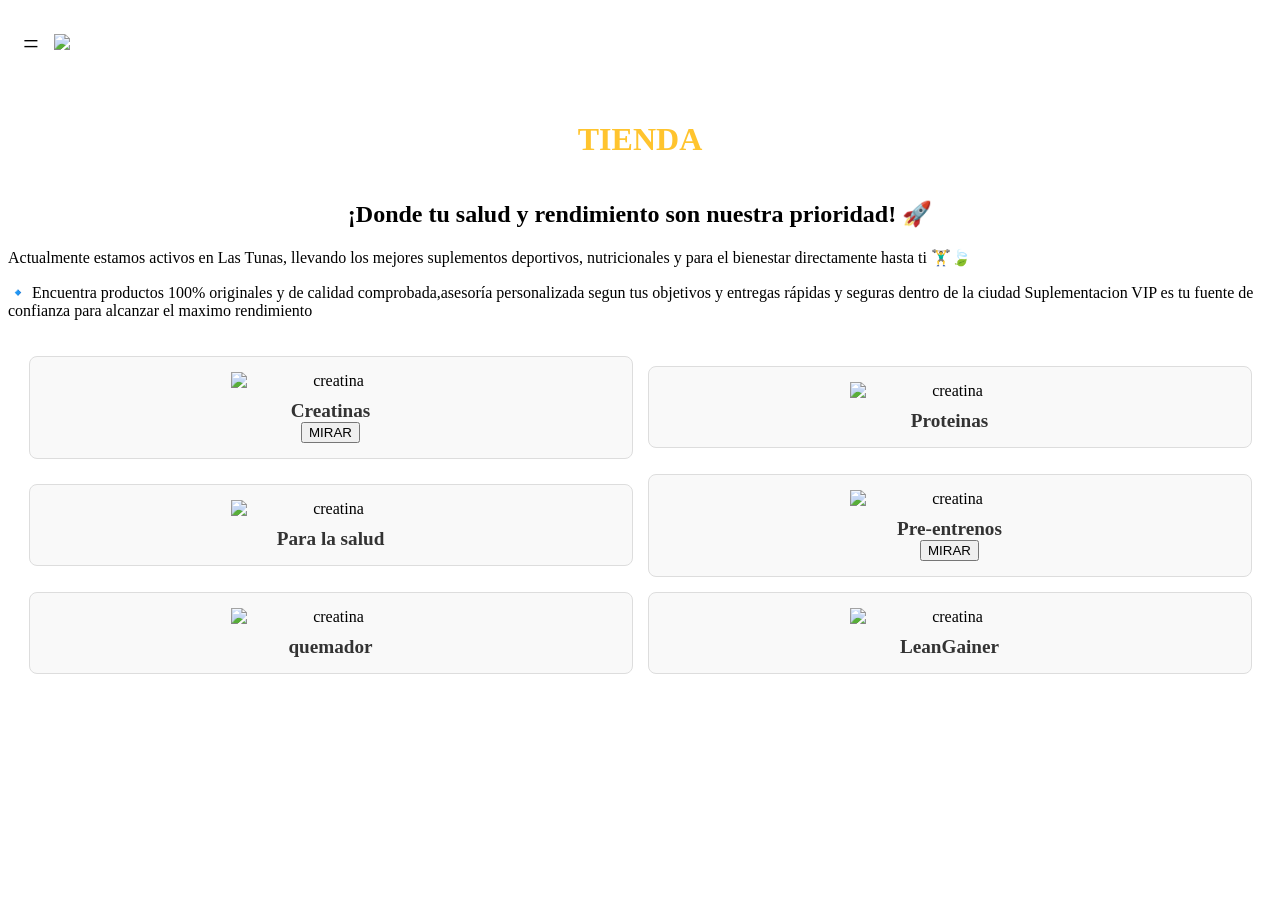
==== index.html @ 537a63cb "Add files via upload" ====
<!DOCTYPE html>
<html lang="es">
<head>
    <meta charset="UTF-8">
    <meta name="viewport" content="width=device-width, initial-scale=1.0">
    <title>SUPLEMENTOS VIP</title>
    <link rel="stylesheet" href="estilos.css">
</head>
<body>
     <!--barra de navegacion-->
    <header>
        <input type="checkbox" id="open-menu">
        <label for="open-menu" class="abrir-boton-nav" role="button">=</label>
        <div class="contenedor-logo">
            <img class="logo"   src="/IMAGENES/logo.png" >
        </div>
        <nav class="nav ">
            <ul class="lista-nav">
                <li ><a href="/categorias/creatinas/creatinas.html"></a>Creatinas</li>
                <li href="#">Proteinas</li>
                <li href="#">para la salud</li>
                <li href="#">pre-entrenos</li>
                <li href="#">quemador</li>
                <li href="#">LeanGainer</li>
            </ul>
        </nav>
    </header>
    <H1 class="titulo">TIENDA</H1>
     <h2>¡Donde tu salud y rendimiento son nuestra prioridad! 🚀</h2>
<p>Actualmente estamos activos en Las Tunas, llevando los mejores suplementos deportivos, nutricionales y para el bienestar directamente hasta ti 🏋️‍♂️🍃</p>
<p>
🔹 Encuentra productos 100% originales y de calidad comprobada,asesoría personalizada segun tus objetivos y entregas rápidas y seguras dentro de la ciudad 
Suplementacion VIP es tu fuente de confianza para alcanzar el maximo rendimiento</p>
    <!--contenedor principal para la cuadricula de productos -->
    <div class="contenedor-productos">
        <!--tarjeta para la creatina-->
        <div class="tarjeta-creatina">
            <img src="imagenes/IMG.jpg" alt="creatina" width="200">
            <h3>Creatinas</h3>
            <form >
                <input class="boton-creatina" type="submit" value="MIRAR" >
            </form>
        </div>
        <div class="tarjeta-proteina">
            <img src="imagenes/IMG.jpg" alt="creatina" width="200">
            <h3>Proteinas</h3>
        </div>
        <div class="tarjeta-salud">
            <img src="imagenes/IMG.jpg" alt="creatina" width="200">
            <h3>Para la salud</h3>
        </div>
         <div class="tarjeta-preentrenos">
            <img src="imagenes/IMG.jpg" alt="creatina" width="200">
            <h3>Pre-entrenos</h3>
            <form >
                <input class="boton-creatina" type="submit" value="MIRAR" >
            </form>
        </div>
        <div class="tarjeta-quemador">
            <img src="imagenes/IMG.jpg" alt="creatina" width="200">
            <h3>quemador</h3>
        </div>
        <div class="tarjeta-gainer">
            <img src="imagenes/IMG.jpg" alt="creatina" width="200">
            <h3>LeanGainer</h3>
    </div>  
    
    </div>  
    
</body>
</html>
---- estilos.css ----
header{
    position: relative;
    display: flex;
    align-items: center;
    top: 0;
    left: 0;
    width: 100%;
    background-color: white;
    z-index: 1001;
}

body{
    padding-top: 10px; /* evita que el contenido quede tapado por el header fijo, ajusta según altura real */
}

body{
    background-color: white;
} 


.contenedor-productos{
    display: flex;
    flex-wrap: wrap;
    flex-direction: row;
    height: auto; 
    width: auto;
    gap: 15px;
    padding: 20px;
    align-items: center;
    justify-content: center;
}
.contenedor-productos > div{
    flex: 0 0 calc(50% - 40px);
}
.contenedor-productos > div:hover {
background-color: #0c0a0a;
}
.contenedor-productos > div:hover h3{
    color: white;
}
.tarjeta-creatina{
    text-align: center;
    border: 1px solid #ddd;
    border-radius: 8px;
    padding: 15px;
    background-color: #f9f9f9;
    display: flex;
    flex-direction: column;
    align-items: center;
} 
.tarjeta-creatina img{
    max-width: 100%;
    height: auto;
    margin-bottom: 10px;
}
.tarjeta-creatina h3{
    color: #333;
    font-size: 1.2rem;
    margin: 0;
}

.tarjeta-proteina{
    text-align: center;
    border: 1px solid #ddd;
    border-radius: 8px;
    padding: 15px;
    background-color: #f9f9f9;
    display: flex;
    flex-direction: column;
    align-items: center;
}
.tarjeta-proteina img{
    max-width: 100%;
    height: auto;
    margin-bottom: 10px;
}
.tarjeta-proteina h3{
    color: #333;
    font-size: 1.2rem;
    margin: 0;
}
.tarjeta-salud{
    text-align: center;
    border: 1px solid #ddd;
    border-radius: 8px;
    padding: 15px;
    background-color: #f9f9f9;
    display: flex;
    flex-direction: column;
    align-items: center;
}
.tarjeta-salud img{
    max-width: 100%;
    height: auto;
    margin-bottom: 10px;
}
.tarjeta-salud h3{
    color: #333;
    font-size: 1.2rem;
    margin: 0;
}
.tarjeta-preentrenos{
    text-align: center;
    border: 1px solid #ddd;
    border-radius: 8px;
    padding: 15px;
    background-color: #f9f9f9;
    display: flex;
    flex-direction: column;
    align-items: center;
}
.tarjeta-preentrenos img{
    max-width: 100%;
    height: auto;
    margin-bottom: 10px;
}
.tarjeta-preentrenos h3{
    color: #333;
    font-size: 1.2rem;
    margin: 0;
}
.tarjeta-quemador{
    text-align: center;
    border: 1px solid #ddd;
    border-radius: 8px;
    padding: 15px;
    background-color: #f9f9f9;
    display: flex;
    flex-direction: column;
    align-items: center;
}
.tarjeta-quemador img{
    max-width: 100%;
    height: auto;
    margin-bottom: 10px;
}
.tarjeta-quemador h3{
    color: #333;
    font-size: 1.2rem;
    margin: 0;
}
.tarjeta-gainer{
    text-align: center;
    border: 1px solid #ddd;
    border-radius: 8px;
    padding: 15px;
    background-color: #f9f9f9;
    display: flex;
    flex-direction: column;
    align-items: center;
}
.tarjeta-gainer img{
    max-width: 100%;
    height: auto;
    margin-bottom: 10px;
}
.tarjeta-gainer h3{
    color: #333;
    font-size: 1.2rem;
    margin: 0;
}
.titulo{
    color: rgb(255, 196, 46);
    text-align: center;
    font-weight: bold;
    padding-bottom: 20px;
    padding-top: 30px;
    
}

.logo{
    max-width: 100%;
    width: 64px;
}

#open-menu{
    display: none;
}

.abrir-boton-nav{
    cursor: pointer;
    font-size: 28px;
    padding: 10px 15px;
    z-index: 1000;
}

.nav{
    position: fixed;
    top: 0;
    left: -250px;
    width: 250px;
    height: 100vh;
    background-color: #222;
    transition: left 0.3s ease;
    z-index: 999;
}

#open-menu:checked ~ .nav{
    left: 0;
}

.lista-nav{
    list-style: none;
    padding: 60px 0 0 0;
    margin: 0;
}

.lista-nav li{
    padding: 15px 20px;
    color: white;
    cursor: pointer;
}

.lista-nav li:hover{
    background-color: #444;
}
h2{
    text-align: center;
}
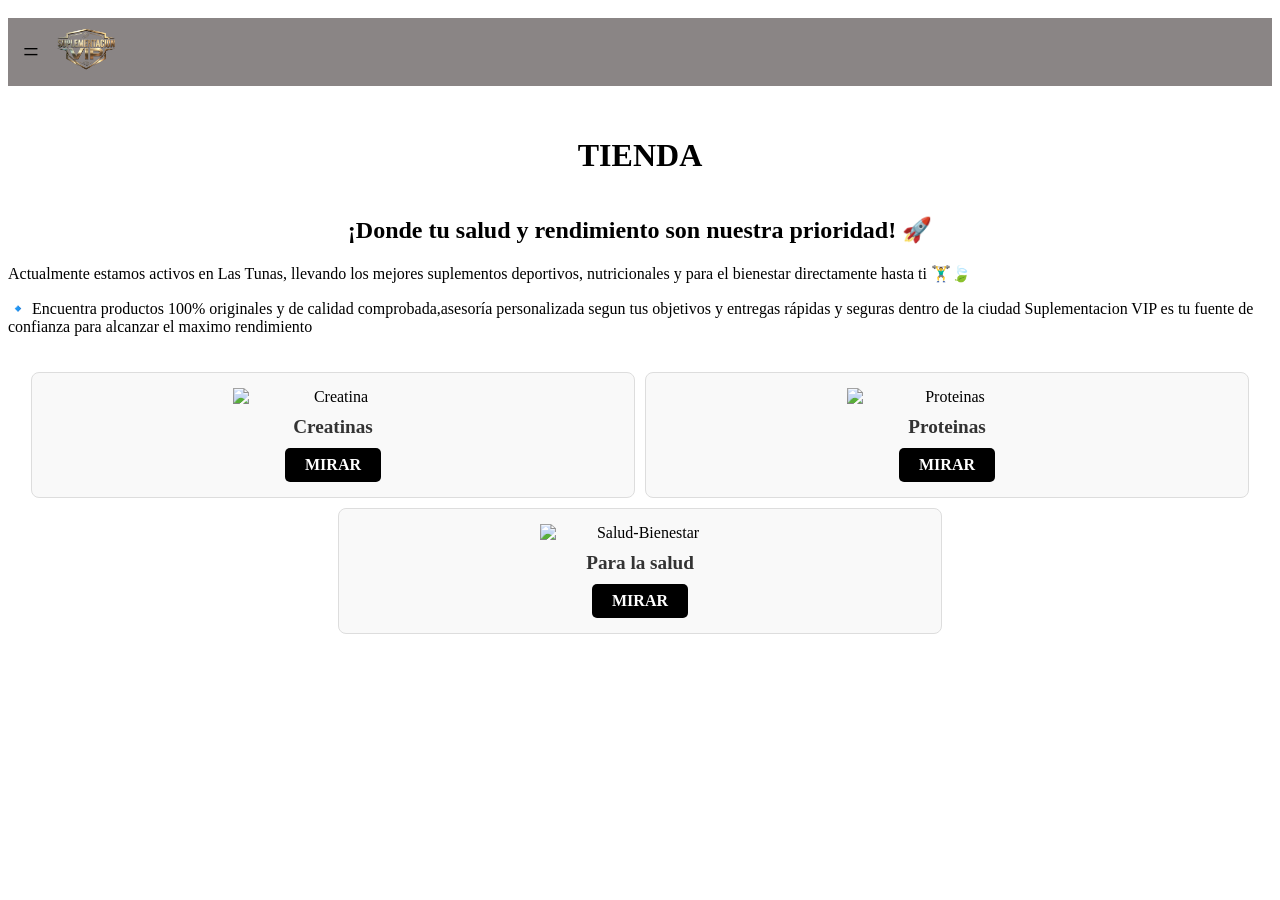
==== commit e8e9c205: "Add files via upload" ====
--- a/index.html
+++ b/index.html
@@ -16,12 +16,10 @@
         </div>
         <nav class="nav ">
             <ul class="lista-nav">
-                <li ><a href="/categorias/creatinas/creatinas.html"></a>Creatinas</li>
-                <li href="#">Proteinas</li>
-                <li href="#">para la salud</li>
-                <li href="#">pre-entrenos</li>
-                <li href="#">quemador</li>
-                <li href="#">LeanGainer</li>
+                <li ><a href="/categorias/creatinas/creatinas.html">Creatinas</a></li>
+                <li ><a href="/categorias/proteinas/proteinas.html">Proteina</a></li>
+                <li ><a href="/categorias/Salud y Bienestar/salud.html">Salud y bienestar</a></li>
+                
             </ul>
         </nav>
     </header>
@@ -35,34 +33,21 @@
     <div class="contenedor-productos">
         <!--tarjeta para la creatina-->
         <div class="tarjeta-creatina">
-            <img src="imagenes/IMG.jpg" alt="creatina" width="200">
+            <img src="imagenes/IMG.jpg" alt="Creatina" width="200">
             <h3>Creatinas</h3>
-            <form >
-                <input class="boton-creatina" type="submit" value="MIRAR" >
-            </form>
+            <a href="/categorias/creatinas/creatinas.html" class="boton-creatina">MIRAR</a>
         </div>
         <div class="tarjeta-proteina">
-            <img src="imagenes/IMG.jpg" alt="creatina" width="200">
+            <img src="imagenes/IMG.jpg" alt="Proteinas" width="200">
             <h3>Proteinas</h3>
+            <a href="/categorias/proteinas/proteinas.html" class="boton-creatina">MIRAR</a>
         </div>
         <div class="tarjeta-salud">
-            <img src="imagenes/IMG.jpg" alt="creatina" width="200">
+            <img src="imagenes/IMG.jpg" alt="Salud-Bienestar" width="200">
             <h3>Para la salud</h3>
+            <a href="/categorias/Salud y Bienestar/salud.html" class="boton-creatina">MIRAR</a>
         </div>
-         <div class="tarjeta-preentrenos">
-            <img src="imagenes/IMG.jpg" alt="creatina" width="200">
-            <h3>Pre-entrenos</h3>
-            <form >
-                <input class="boton-creatina" type="submit" value="MIRAR" >
-            </form>
-        </div>
-        <div class="tarjeta-quemador">
-            <img src="imagenes/IMG.jpg" alt="creatina" width="200">
-            <h3>quemador</h3>
-        </div>
-        <div class="tarjeta-gainer">
-            <img src="imagenes/IMG.jpg" alt="creatina" width="200">
-            <h3>LeanGainer</h3>
+         
     </div>  
     
     </div>  
--- a/estilos.css
+++ b/estilos.css
@@ -5,18 +5,23 @@
     top: 0;
     left: 0;
     width: 100%;
-    background-color: white;
+    background-color: rgb(138, 133, 133);
     z-index: 1001;
-}
-
-body{
-    padding-top: 10px; /* evita que el contenido quede tapado por el header fijo, ajusta según altura real */
 }
 
 body{
     background-color: white;
+    padding-top: 10px; /* evita que el contenido quede tapado por el header fijo, ajusta según altura real */
 } 
-
+.body{
+    font-family: Helvetica, sans-serif;
+    font-size: 14px;
+    color: #333;
+    position: relative;
+    height: 10%;
+    margin: 0;
+    padding: 0px;
+}
 
 .contenedor-productos{
     display: flex;
@@ -24,19 +29,26 @@
     flex-direction: row;
     height: auto; 
     width: auto;
-    gap: 15px;
+    gap: 10px;
     padding: 20px;
     align-items: center;
     justify-content: center;
+    
+
 }
 .contenedor-productos > div{
     flex: 0 0 calc(50% - 40px);
+    transition: transform 0.2s ease,box-shadow 0.2s ease;
+    cursor: pointer;
 }
 .contenedor-productos > div:hover {
-background-color: #0c0a0a;
+    background-color: #efe9e9;
+    transform: translateY(-5px);
+    box-shadow: 0 8px 16px rgba(0, 0, 0, 2);
+
 }
 .contenedor-productos > div:hover h3{
-    color: white;
+    color: rgb(2, 2, 2);
 }
 .tarjeta-creatina{
     text-align: center;
@@ -58,7 +70,6 @@
     font-size: 1.2rem;
     margin: 0;
 }
-
 .tarjeta-proteina{
     text-align: center;
     border: 1px solid #ddd;
@@ -160,7 +171,7 @@
     margin: 0;
 }
 .titulo{
-    color: rgb(255, 196, 46);
+    color: black;
     text-align: center;
     font-weight: bold;
     padding-bottom: 20px;
@@ -209,6 +220,13 @@
     padding: 15px 20px;
     color: white;
     cursor: pointer;
+    
+}
+.lista-nav a{
+    text-decoration: none;
+    color: inherit;
+    border-bottom: 2px solid rgb(255, 196, 46);
+    padding-bottom: 3px;
 }
 
 .lista-nav li:hover{
@@ -216,4 +234,102 @@
 }
 h2{
     text-align: center;
-}+}
+.boton-creatina{
+    display: inline-block;
+    margin-top: 10px;
+    padding: 8px 20px;
+    background-color: black;
+    color: white;
+    text-decoration: none;
+    border-radius: 5px;
+    font-weight: bold;
+}
+.boton-creatina :hover{
+    background-color: red;
+}
+
+.contenedor-creatina{
+    display: flex;
+    flex-wrap: wrap;
+    flex-direction: row;
+    height: auto; 
+    width: auto;
+    gap: 10px;
+    padding: 5px;
+    align-items: center;
+    justify-content: center;
+
+}
+
+
+/*aqui hago la parte de movimiento de las proteinas*/
+
+.swiper{
+    width: 90%;
+    max-width: 1200px;
+    padding: 40px 0;
+    margin: 0 auto;
+}
+.swiper-slide {
+    width: 350px;
+    height: 500px;
+    background-color: #323232;
+    box-shadow: 0 0 20px rgba(0, 0, 0, 4);
+    padding: 40px;
+    text-align: center;
+}
+.icons {
+    display: flex;
+    justify-content: space-between;
+    align-items: center;
+    margin-bottom: 40px;
+}
+.icons i {
+    font-size: 20px;
+    color: yellow;
+}
+.icons img {
+    width: 120px;
+}
+
+.product-content {
+    display: flex;
+    justify-content: space-between;
+}
+.product-txt {
+    flex-basis: 50%;
+}
+.product-txt span {
+    font-size: 25px;
+    color: yellow;
+    font-weight: bold;
+    
+}
+
+.product-txt h3 {
+    font-size: 20px;
+    color: white;
+    text-transform: uppercase;
+}
+.product-txt p {
+    font-size: 14px;
+    color: #c4c4c4;
+}
+.product-img {
+    flex-basis: 50px;
+    text-align: right;
+}
+
+.product-img img {
+    width: 150px;
+}
+.btn-1 {
+    display: inline-block;
+    padding: 13px 40px;
+    border: 1px solid yellow;
+    border-radius: 25px;
+    color: yellow;
+    text-decoration: none;
+    margin-top: 8px;
+}
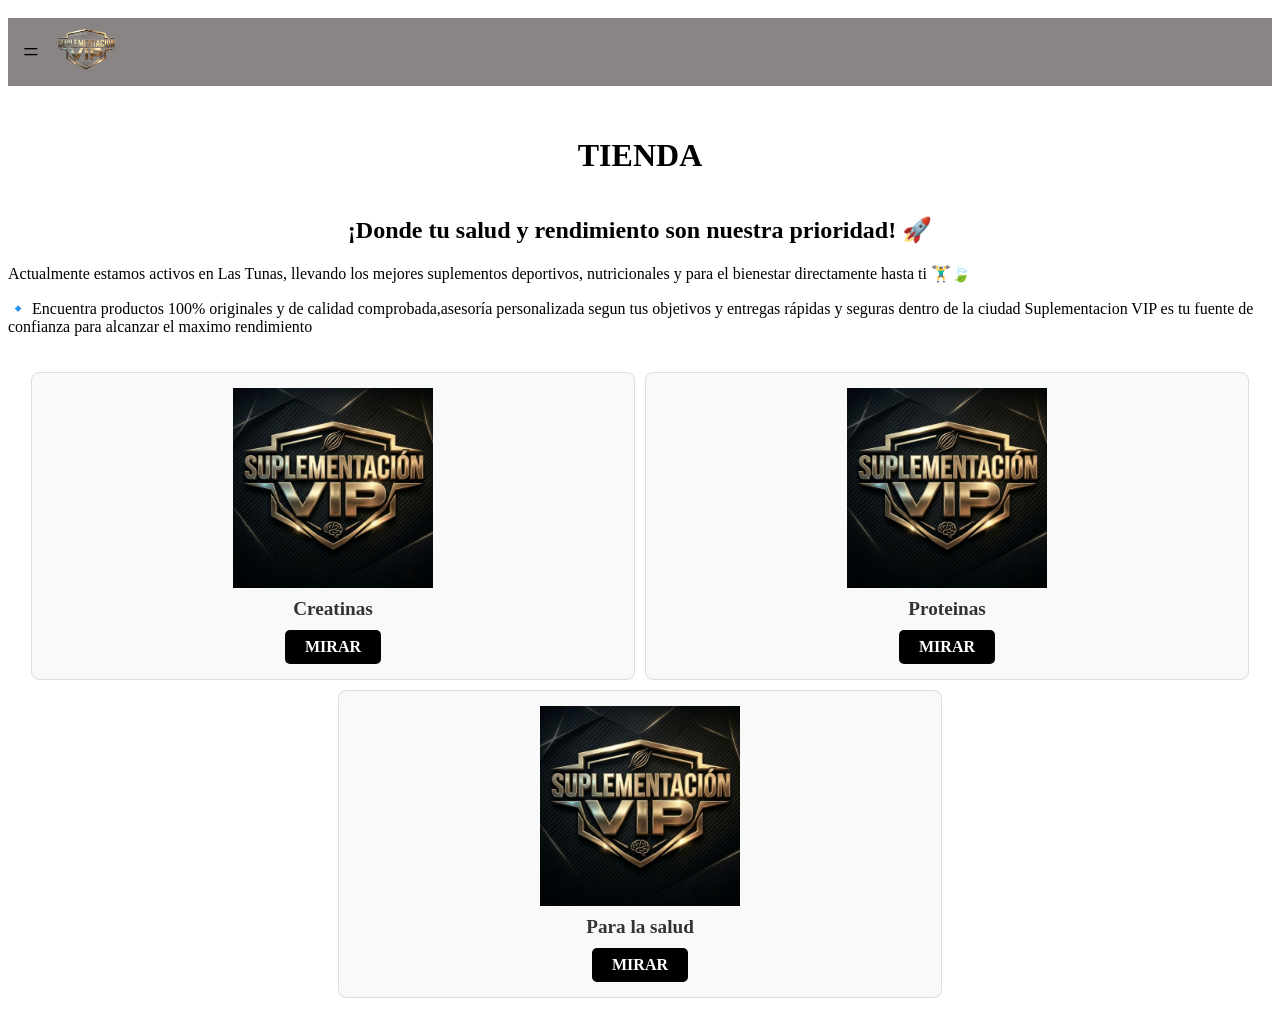
==== commit 274e49b1: "Add files via upload" ====
--- a/index.html
+++ b/index.html
@@ -12,13 +12,13 @@
         <input type="checkbox" id="open-menu">
         <label for="open-menu" class="abrir-boton-nav" role="button">=</label>
         <div class="contenedor-logo">
-            <img class="logo"   src="/IMAGENES/logo.png" >
+            <img class="logo"   src="IMAGENES/logo.png" >
         </div>
         <nav class="nav ">
             <ul class="lista-nav">
-                <li ><a href="/categorias/creatinas/creatinas.html">Creatinas</a></li>
-                <li ><a href="/categorias/proteinas/proteinas.html">Proteina</a></li>
-                <li ><a href="/categorias/Salud y Bienestar/salud.html">Salud y bienestar</a></li>
+                <li ><a href="categorias/creatinas/creatinas.html">Creatinas</a></li>
+                <li ><a href="categorias/proteinas/proteinas.html">Proteina</a></li>
+                <li ><a href="categorias/salud-y-bienestar/salud.html">Salud y bienestar</a></li>
                 
             </ul>
         </nav>
@@ -33,24 +33,22 @@
     <div class="contenedor-productos">
         <!--tarjeta para la creatina-->
         <div class="tarjeta-creatina">
-            <img src="imagenes/IMG.jpg" alt="Creatina" width="200">
+            <img src="IMAGENES/IMG.jpg" alt="Creatina" width="200">
             <h3>Creatinas</h3>
-            <a href="/categorias/creatinas/creatinas.html" class="boton-creatina">MIRAR</a>
+            <a href="categorias/creatinas/creatinas.html" class="boton-creatina">MIRAR</a>
         </div>
         <div class="tarjeta-proteina">
-            <img src="imagenes/IMG.jpg" alt="Proteinas" width="200">
+            <img src="IMAGENES/IMG.jpg" alt="Proteinas" width="200">
             <h3>Proteinas</h3>
-            <a href="/categorias/proteinas/proteinas.html" class="boton-creatina">MIRAR</a>
+            <a href="categorias/proteinas/proteinas.html" class="boton-creatina">MIRAR</a>
         </div>
         <div class="tarjeta-salud">
-            <img src="imagenes/IMG.jpg" alt="Salud-Bienestar" width="200">
+            <img src="IMAGENES/IMG.jpg" alt="Salud-Bienestar" width="200">
             <h3>Para la salud</h3>
-            <a href="/categorias/Salud y Bienestar/salud.html" class="boton-creatina">MIRAR</a>
+            <a href="categorias/salud-y-bienestar/salud.html" class="boton-creatina">MIRAR</a>
         </div>
          
     </div>  
     
-    </div>  
-    
 </body>
 </html>
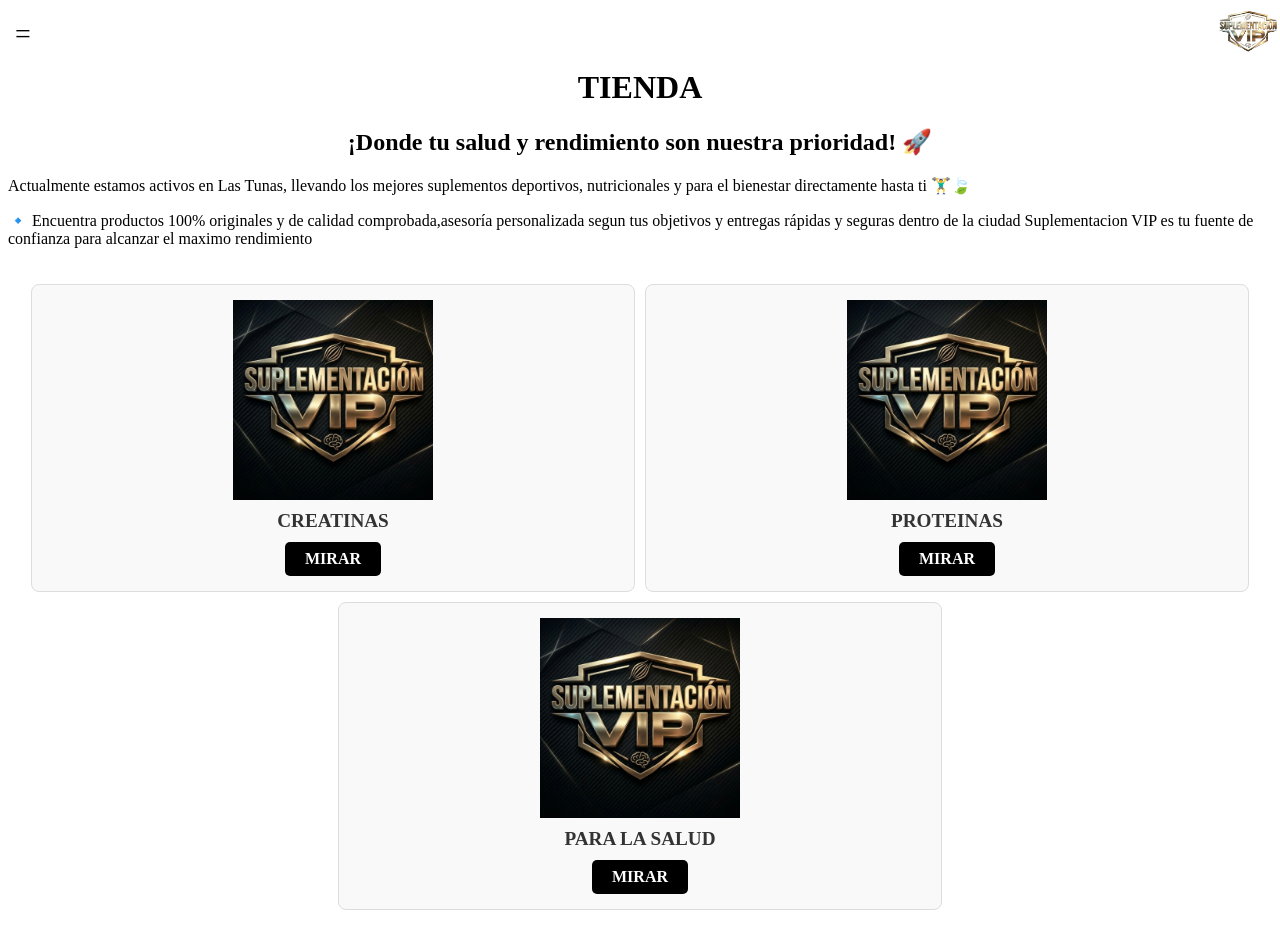
==== commit 00de8554: "Add files via upload" ====
--- a/index.html
+++ b/index.html
@@ -22,6 +22,7 @@
                 
             </ul>
         </nav>
+        <label for="open-menu" class="fondo-cerrar"></label>
     </header>
     <H1 class="titulo">TIENDA</H1>
      <h2>¡Donde tu salud y rendimiento son nuestra prioridad! 🚀</h2>
--- a/estilos.css
+++ b/estilos.css
@@ -1,12 +1,11 @@
 header{
-    position: relative;
-    display: flex;
-    align-items: center;
+    position: fixed;
     top: 0;
     left: 0;
     width: 100%;
-    background-color: rgb(138, 133, 133);
     z-index: 1001;
+    display: flex;
+    align-items: center;
 }
 
 body{
@@ -171,19 +170,32 @@
     margin: 0;
 }
 .titulo{
-    color: black;
-    text-align: center;
-    font-weight: bold;
-    padding-bottom: 20px;
+    animation: aparecer 0.8s ease-out;
     padding-top: 30px;
-    
+    text-align: center;
+}
+
+@keyframes aparecer{
+    0% {
+        transform: translateY(-40px);
+        opacity: 0;
+    }
+    60% {
+        transform: translateY(10px);
+        opacity: 1;
+    }
+    100% {
+        transform: translateY(0);
+    }
 }
 
 .logo{
     max-width: 100%;
     width: 64px;
 }
-
+.contenedor-logo{
+    margin-left: auto;
+}
 #open-menu{
     display: none;
 }
@@ -232,8 +244,25 @@
 .lista-nav li:hover{
     background-color: #444;
 }
+
+.fondo-cerrar{
+    display: none;
+    position: fixed;
+    top: 0;
+    left: 0;
+    width: 100%;
+    height: 100vh;
+    z-index: 998;
+}
+
+#open-menu:checked ~ .fondo-cerrar{
+    display: block;
+}
 h2{
     text-align: center;
+}
+h3{
+    text-transform: uppercase;
 }
 .boton-creatina{
     display: inline-block;
@@ -262,74 +291,28 @@
 
 }
 
-
-/*aqui hago la parte de movimiento de las proteinas*/
-
-.swiper{
-    width: 90%;
-    max-width: 1200px;
-    padding: 40px 0;
-    margin: 0 auto;
-}
-.swiper-slide {
-    width: 350px;
-    height: 500px;
-    background-color: #323232;
-    box-shadow: 0 0 20px rgba(0, 0, 0, 4);
-    padding: 40px;
-    text-align: center;
-}
-.icons {
-    display: flex;
-    justify-content: space-between;
-    align-items: center;
-    margin-bottom: 40px;
-}
-.icons i {
+.btn-1 { 
+    display: inline-block; 
+    padding: 13px 40px;
+    border: 1px solid green; 
+    border-radius: 25px; 
+    color: green; 
+    text-decoration: none; 
+    margin-top: 24px; 
+}
+.btn-1-a { 
+    display: inline-block; 
+    padding: 13px 40px;
+    border: 1px solid red; 
+    border-radius: 25px; 
+    color: red; 
+    text-decoration: none; 
+    margin-top: 24px; }
+
+.precio { 
     font-size: 20px;
-    color: yellow;
-}
-.icons img {
-    width: 120px;
-}
-
-.product-content {
-    display: flex;
-    justify-content: space-between;
-}
-.product-txt {
-    flex-basis: 50%;
-}
-.product-txt span {
-    font-size: 25px;
-    color: yellow;
+    color: green;
     font-weight: bold;
-    
-}
-
-.product-txt h3 {
-    font-size: 20px;
-    color: white;
-    text-transform: uppercase;
-}
-.product-txt p {
-    font-size: 14px;
-    color: #c4c4c4;
-}
-.product-img {
-    flex-basis: 50px;
-    text-align: right;
-}
-
-.product-img img {
-    width: 150px;
-}
-.btn-1 {
-    display: inline-block;
-    padding: 13px 40px;
-    border: 1px solid yellow;
-    border-radius: 25px;
-    color: yellow;
-    text-decoration: none;
-    margin-top: 8px;
-}
+    padding-top: 5px;
+
+    }
